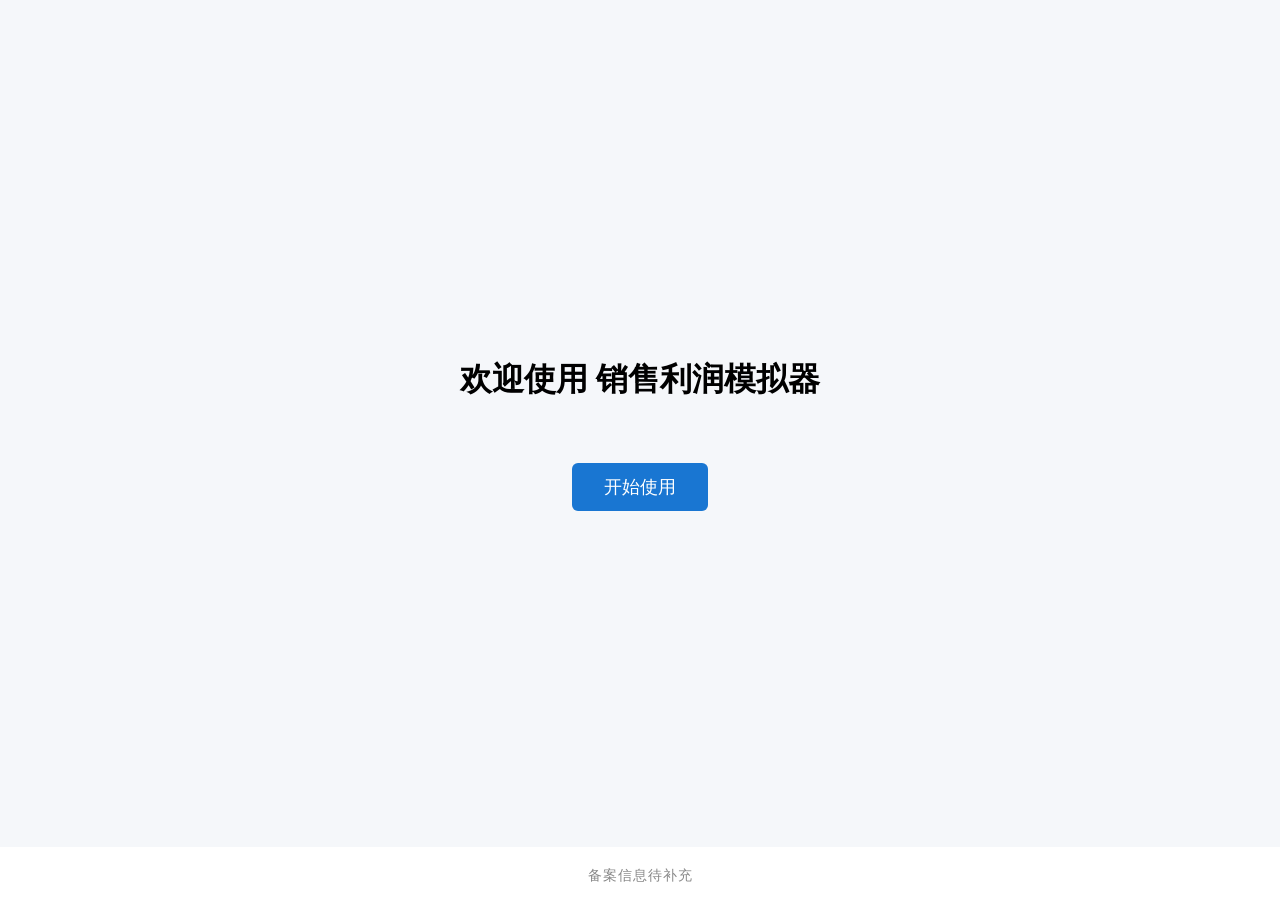
==== index.html @ e7309f3c "添加了一个超简单的 index.html" ====
<!DOCTYPE html>
<html lang="zh-CN">

<head>
    <meta charset="UTF-8">
    <title>EcomPlanProfitSimulator - 首页</title>
    <style>
        body {
            min-height: 100vh;
            margin: 0;
            display: flex;
            flex-direction: column;
            font-family: Arial, Helvetica, 'PingFang SC', '微软雅黑', sans-serif;
            background: #f5f7fa;
        }

        .container {
            flex: 1;
            display: flex;
            flex-direction: column;
            justify-content: center;
            align-items: center;
        }

        .goto-btn {
            padding: 12px 32px;
            background-color: #1976d2;
            color: #fff;
            border: none;
            border-radius: 6px;
            font-size: 18px;
            cursor: pointer;
            margin-top: 40px;
            transition: background 0.2s;
        }

        .goto-btn:hover {
            background: #0d47a1;
        }

        footer {
            text-align: center;
            padding: 20px 0 15px 0;
            background: #fff;
            font-size: 14px;
            color: #888;
            letter-spacing: 1px;
        }
    </style>
</head>

<body>
    <div class="container">
        <h1>欢迎使用 销售利润模拟器</h1>
        <button class="goto-btn" onclick="location.href='page/workbench/workbench.html'">
            开始使用
        </button>
    </div>
    <footer>
        备案信息待补充
    </footer>
</body>

</html>
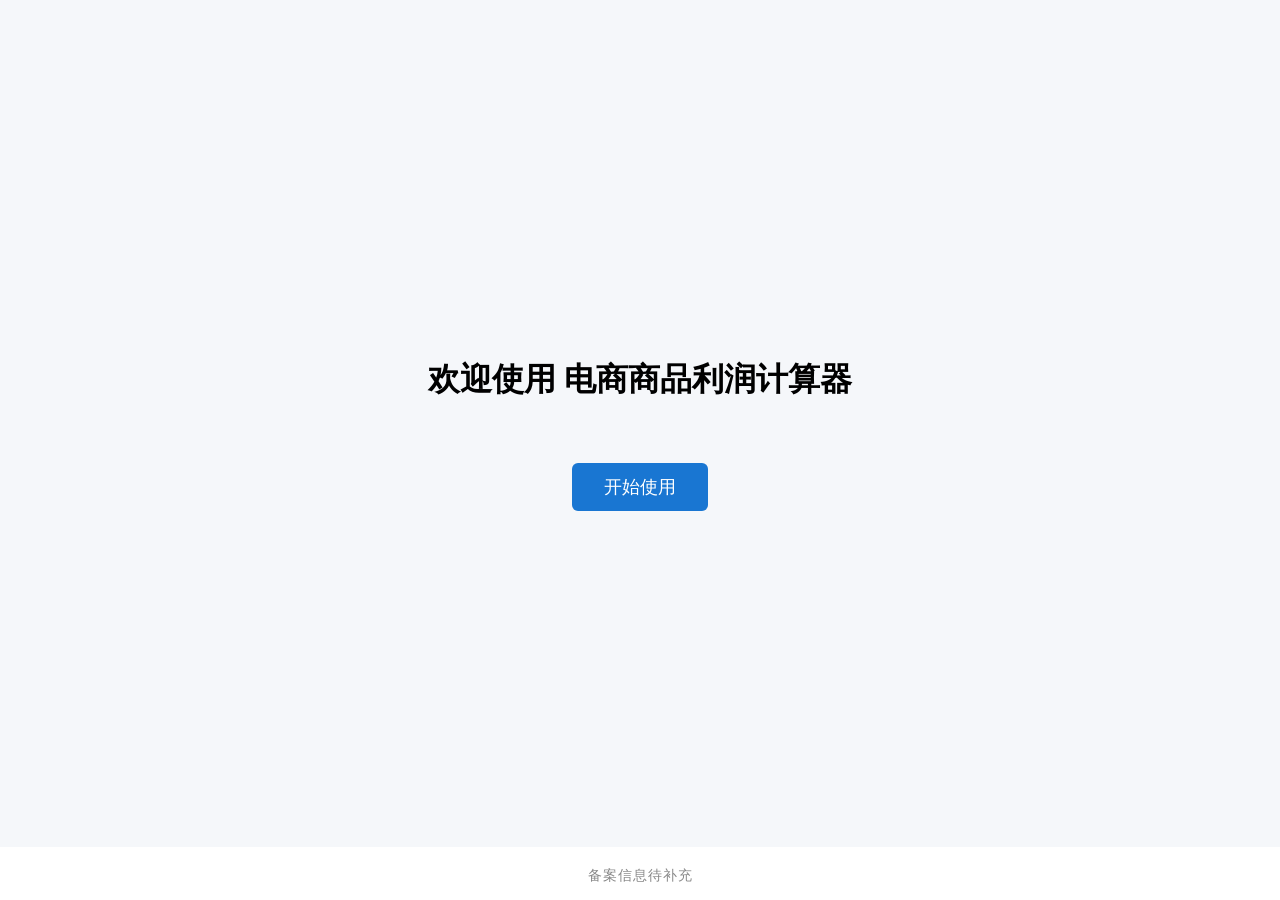
==== commit 9191855f: "修改首页文字" ====
--- a/index.html
+++ b/index.html
@@ -3,7 +3,10 @@
 
 <head>
     <meta charset="UTF-8">
-    <title>EcomPlanProfitSimulator - 首页</title>
+    <meta name="viewport" content="width=device-width, initial-scale=1.0">
+    <link rel="canonical" href="https://www.lnsaw.com/index.html">
+    <meta name="description" content="电商商品利润计算器，帮助您快速计算商品利润，优化电商业务。">
+    <title>电商商品利润计算器 - 首页</title>
     <style>
         body {
             min-height: 100vh;
@@ -51,7 +54,7 @@
 
 <body>
     <div class="container">
-        <h1>欢迎使用 销售利润模拟器</h1>
+        <h1>欢迎使用 电商商品利润计算器</h1>
         <button class="goto-btn" onclick="location.href='page/workbench/workbench.html'">
             开始使用
         </button>
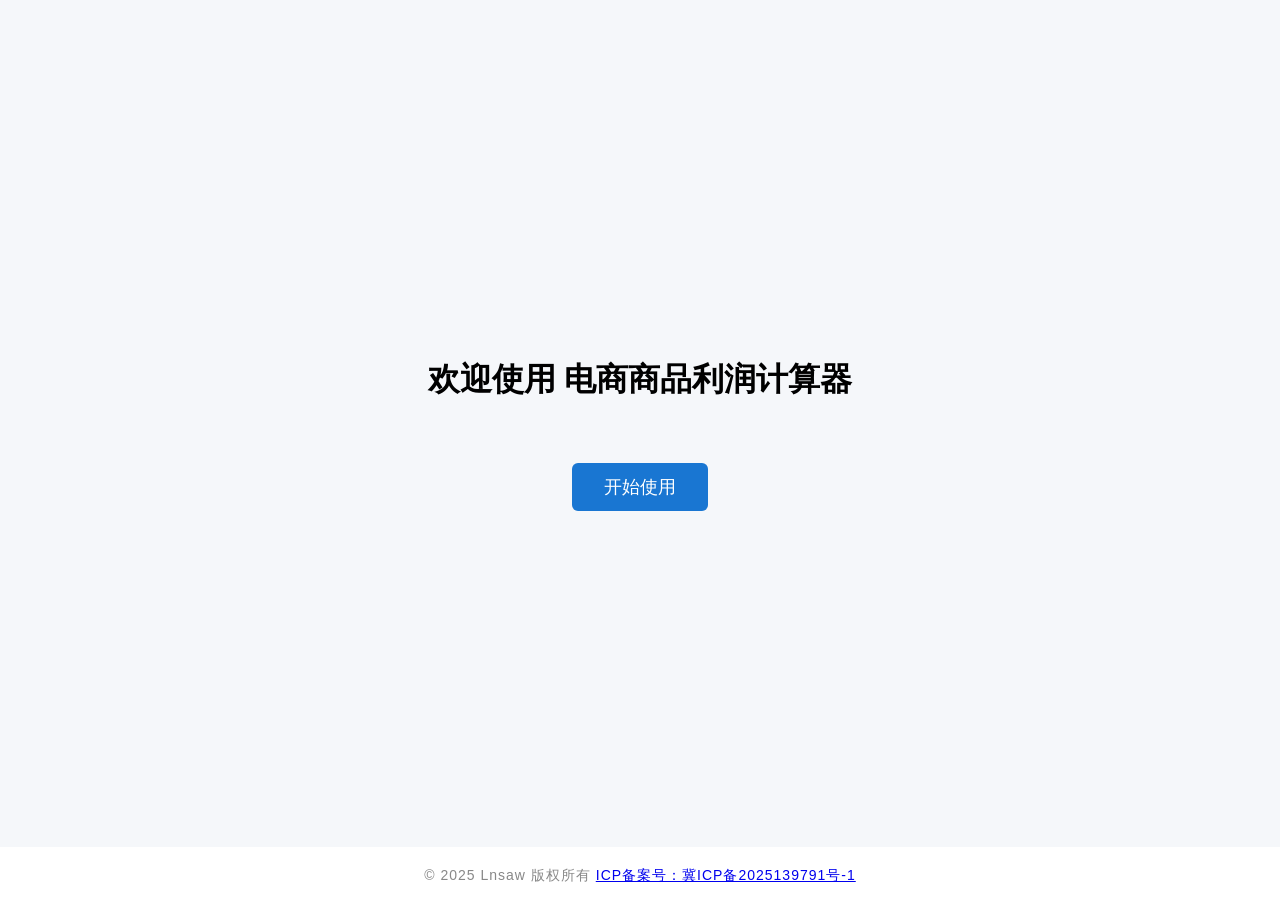
==== commit 263f7d33: "添加了ICP备案号" ====
--- a/index.html
+++ b/index.html
@@ -60,7 +60,8 @@
         </button>
     </div>
     <footer>
-        备案信息待补充
+        © 2025 Lnsaw 版权所有
+        <a href="https://beian.miit.gov.cn/" target="_blank">ICP备案号：冀ICP备2025139791号-1</a>
     </footer>
 </body>
 
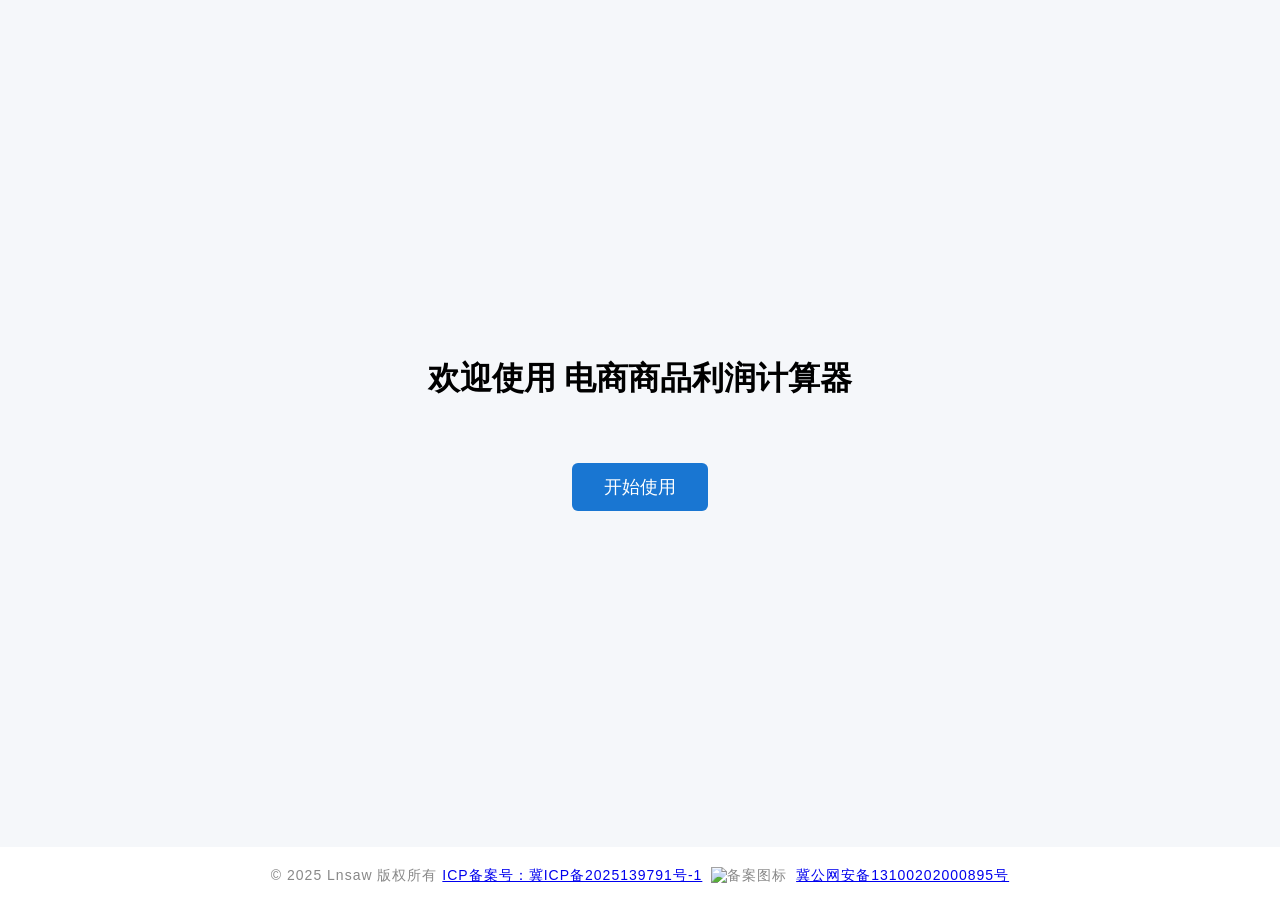
==== commit 7abd2834: "添加了公安备案" ====
--- a/index.html
+++ b/index.html
@@ -62,6 +62,9 @@
     <footer>
         © 2025 Lnsaw 版权所有
         <a href="https://beian.miit.gov.cn/" target="_blank">ICP备案号：冀ICP备2025139791号-1</a>
+        <img src="https://beian.mps.gov.cn/web/assets/logo01.6189a29f.png"  alt="备案图标" style="width:16px; height:16px; vertical-align:middle; margin:0 4px;">
+        <a href="https://beian.mps.gov.cn/#/query/webSearch?code=13100202000895" rel="noreferrer"
+            target="_blank">冀公网安备13100202000895号</a>
     </footer>
 </body>
 
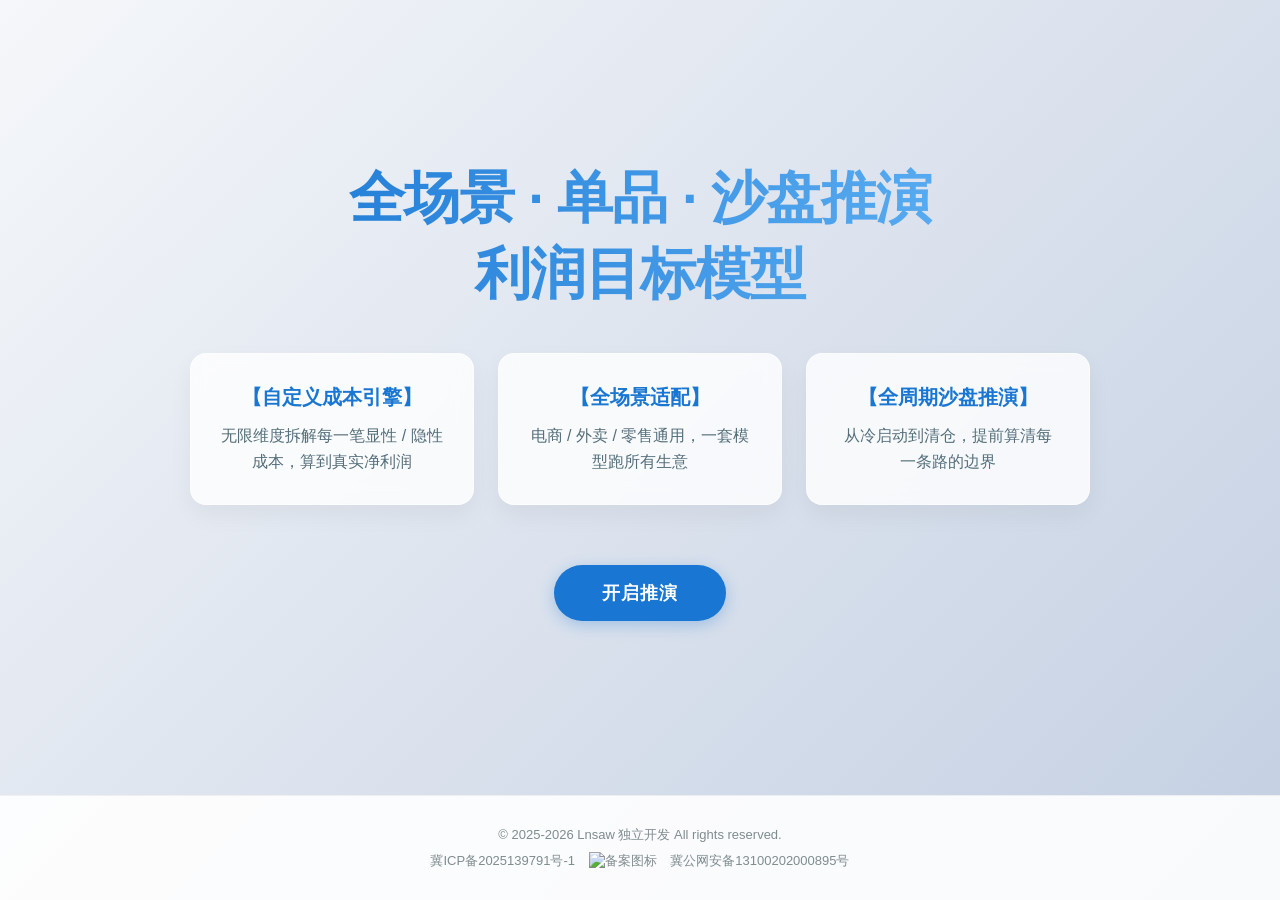
==== commit 5e93385f: "简单调整了一下页面的文本" ====
--- a/index.html
+++ b/index.html
@@ -5,16 +5,25 @@
     <meta charset="UTF-8">
     <meta name="viewport" content="width=device-width, initial-scale=1.0">
     <link rel="canonical" href="https://www.lnsaw.com/index.html">
-    <meta name="description" content="电商商品利润计算器，帮助您快速计算商品利润，优化电商业务。">
-    <title>电商商品利润计算器 - 首页</title>
+    <meta name="description" content="全场景单品利润沙盘推演工具，支持电商/直播/外卖/零售，自定义成本拆解、全周期边界测算，算清每一步经营选择的真实代价。">
+    <title>全场景单品推演 - 首页</title>
     <style>
+        :root {
+            --primary: #1976d2;
+            --primary-hover: #1565c0;
+            --bg-gradient: linear-gradient(135deg, #f5f7fa 0%, #c3cfe2 100%);
+            --text-main: #2c3e50;
+            --text-light: #546e7a;
+        }
+
         body {
             min-height: 100vh;
             margin: 0;
             display: flex;
             flex-direction: column;
-            font-family: Arial, Helvetica, 'PingFang SC', '微软雅黑', sans-serif;
-            background: #f5f7fa;
+            font-family: -apple-system, BlinkMacSystemFont, 'Segoe UI', Roboto, 'Helvetica Neue', Arial, 'PingFang SC', sans-serif;
+            background: var(--bg-gradient);
+            color: var(--text-main);
         }
 
         .container {
@@ -23,48 +32,147 @@
             flex-direction: column;
             justify-content: center;
             align-items: center;
+            padding: 20px;
+            text-align: center;
+        }
+
+        .hero-section {
+            max-width: 900px;
+            margin-bottom: 50px;
+        }
+
+        h1 {
+            font-size: clamp(2rem, 5vw, 3.5rem);
+            font-weight: 800;
+            margin-bottom: 20px;
+            background: linear-gradient(to right, #1976d2, #64b5f6);
+            -webkit-background-clip: text;
+            -webkit-text-fill-color: transparent;
+            letter-spacing: -1px;
+        }
+
+        .slogans {
+            display: grid;
+            grid-template-columns: repeat(auto-fit, minmax(280px, 1fr));
+            gap: 24px;
+            width: 100%;
+            max-width: 1100px;
+            margin-top: 40px;
+        }
+
+        .slogan-card {
+            background: rgba(255, 255, 255, 0.8);
+            backdrop-filter: blur(10px);
+            padding: 30px;
+            border-radius: 16px;
+            box-shadow: 0 10px 25px rgba(0, 0, 0, 0.05);
+            transition: transform 0.3s ease;
+            border: 1px solid rgba(255, 255, 255, 0.5);
+        }
+
+        .slogan-card:hover {
+            transform: translateY(-5px);
+        }
+
+        .slogan-title {
+            font-size: 1.25rem;
+            font-weight: 700;
+            color: var(--primary);
+            margin-bottom: 12px;
+            display: block;
+        }
+
+        .slogan-text {
+            font-size: 1rem;
+            color: var(--text-light);
+            line-height: 1.6;
         }
 
         .goto-btn {
-            padding: 12px 32px;
-            background-color: #1976d2;
+            padding: 16px 48px;
+            background-color: var(--primary);
             color: #fff;
             border: none;
-            border-radius: 6px;
-            font-size: 18px;
+            border-radius: 50px;
+            font-size: 1.1rem;
+            font-weight: 600;
             cursor: pointer;
-            margin-top: 40px;
-            transition: background 0.2s;
+            margin-top: 60px;
+            transition: all 0.3s cubic-bezier(0.4, 0, 0.2, 1);
+            box-shadow: 0 4px 15px rgba(25, 118, 210, 0.3);
+            text-transform: uppercase;
+            letter-spacing: 1px;
         }
 
         .goto-btn:hover {
-            background: #0d47a1;
+            background: var(--primary-hover);
+            transform: scale(1.05);
+            box-shadow: 0 6px 20px rgba(25, 118, 210, 0.4);
         }
 
         footer {
             text-align: center;
-            padding: 20px 0 15px 0;
-            background: #fff;
-            font-size: 14px;
-            color: #888;
-            letter-spacing: 1px;
+            padding: 30px 20px;
+            background: rgba(255, 255, 255, 0.9);
+            font-size: 13px;
+            color: #7f8c8d;
+            border-top: 1px solid rgba(0, 0, 0, 0.05);
+        }
+
+        footer a {
+            color: inherit;
+            text-decoration: none;
+            margin: 0 10px;
+        }
+
+        footer a:hover {
+            color: var(--primary);
+        }
+
+        @media (max-width: 600px) {
+            .slogans {
+                grid-template-columns: 1fr;
+            }
         }
     </style>
 </head>
 
 <body>
     <div class="container">
-        <h1>欢迎使用 电商商品利润计算器</h1>
-        <button class="goto-btn" onclick="location.href='page/workbench/workbench.html'">
-            开始使用
-        </button>
+        <div class="hero-section">
+            <h1>全场景 · 单品 · 沙盘推演<br>利润目标模型</h1>
+
+            <div class="slogans">
+                <div class="slogan-card">
+                    <span class="slogan-title">【自定义成本引擎】</span>
+                    <span class="slogan-text">无限维度拆解每一笔显性 / 隐性成本，算到真实净利润</span>
+                </div>
+                <div class="slogan-card">
+                    <span class="slogan-title">【全场景适配】</span>
+                    <span class="slogan-text">电商 / 外卖 / 零售通用，一套模型跑所有生意</span>
+                </div>
+                <div class="slogan-card">
+                    <span class="slogan-title">【全周期沙盘推演】</span>
+                    <span class="slogan-text">从冷启动到清仓，提前算清每一条路的边界</span>
+                </div>
+            </div>
+
+            <button class="goto-btn" onclick="location.href='page/workbench/workbench.html'">
+                开启推演
+            </button>
+        </div>
     </div>
     <footer>
-        © 2025 Lnsaw 版权所有
-        <a href="https://beian.miit.gov.cn/" target="_blank">ICP备案号：冀ICP备2025139791号-1</a>
-        <img src="https://beian.mps.gov.cn/web/assets/logo01.6189a29f.png"  alt="备案图标" style="width:16px; height:16px; vertical-align:middle; margin:0 4px;">
-        <a href="https://beian.mps.gov.cn/#/query/webSearch?code=13100202000895" rel="noreferrer"
-            target="_blank">冀公网安备13100202000895号</a>
+        <div style="margin-bottom: 8px;">
+            © 2025-2026 Lnsaw 独立开发 All rights reserved.
+        </div>
+        <div>
+            <a href="https://beian.miit.gov.cn/" target="_blank">冀ICP备2025139791号-1</a>
+            <img src="https://beian.mps.gov.cn/web/assets/logo01.6189a29f.png" alt="备案图标"
+                style="width:14px; height:14px; vertical-align:middle; margin-top:-2px;">
+            <a href="https://beian.mps.gov.cn/#/query/webSearch?code=13100202000895" rel="noreferrer"
+                target="_blank">冀公网安备13100202000895号</a>
+        </div>
     </footer>
 </body>
 
